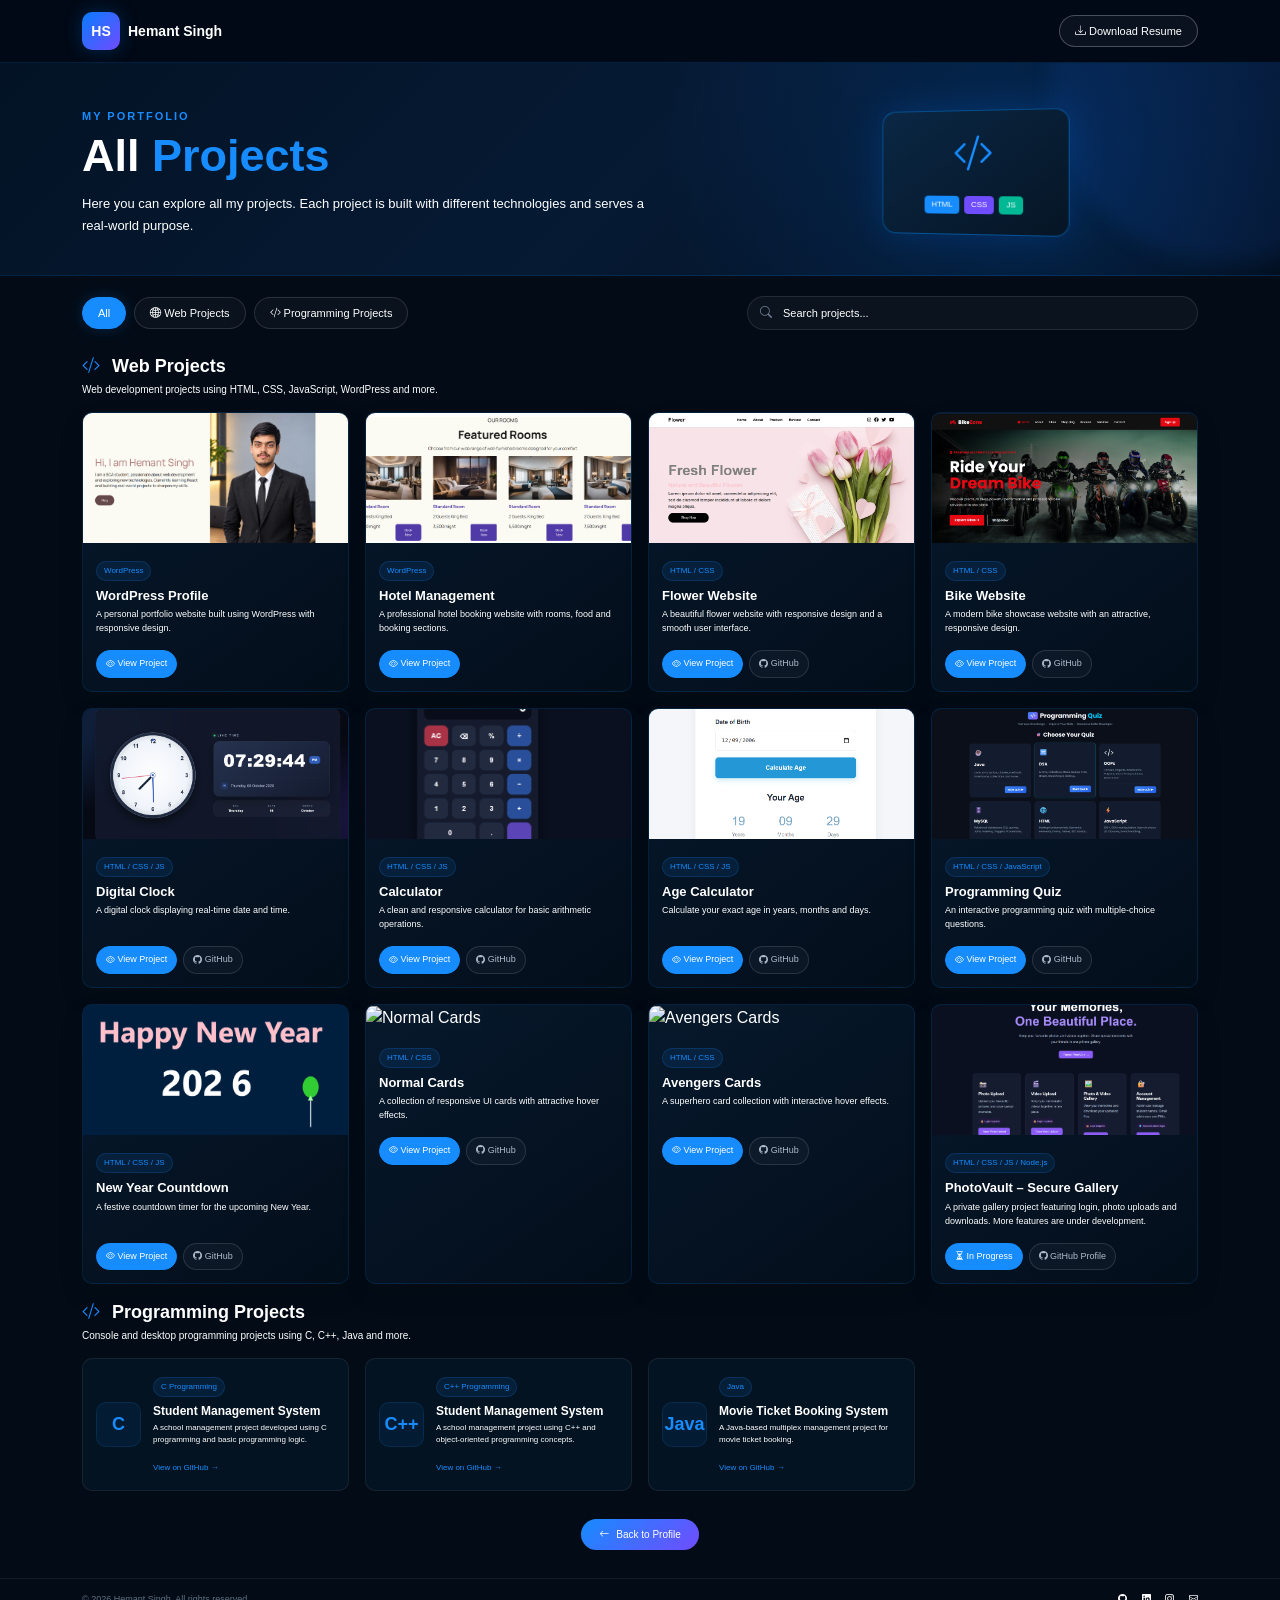
==== Project.html @ c43067c3 "Add files via upload" ====
<!DOCTYPE html>
<html lang="en">
<head>
    <meta charset="UTF-8">
    <meta name="viewport" content="width=device-width, initial-scale=1.0">

    <title>All Projects | Hemant Singh</title>

    <!-- Bootstrap 5 -->
    <link
        href="https://cdn.jsdelivr.net/npm/bootstrap@5.3.3/dist/css/bootstrap.min.css"
        rel="stylesheet"
    >

    <!-- Bootstrap Icons -->
    <link
        rel="stylesheet"
        href="https://cdn.jsdelivr.net/npm/bootstrap-icons@1.11.3/font/bootstrap-icons.min.css"
    >

    <style>

        /* =====================================================
           GLOBAL
        ===================================================== */

        * {
            margin: 0;
            padding: 0;
            box-sizing: border-box;
        }

        html {
            scroll-behavior: smooth;
        }

        body {
            background: #030b16;
            color: #ffffff;
            font-family: Arial, Helvetica, sans-serif;
            overflow-x: hidden;
        }

        a {
            text-decoration: none;
        }

        /* =====================================================
           NAVBAR - NO MENU
        ===================================================== */

        .top-navbar {
            background: rgba(2, 10, 22, 0.96);
            border-bottom: 1px solid rgba(0, 140, 255, 0.18);
            padding: 12px 0;
        }

        .logo-box {
            width: 38px;
            height: 38px;
            border-radius: 10px;

            display: flex;
            align-items: center;
            justify-content: center;

            background: linear-gradient(
                135deg,
                #087cff,
                #704cff
            );

            color: white;
            font-size: 14px;
            font-weight: bold;

            box-shadow: 0 0 18px rgba(0, 132, 255, 0.25);
        }

        .brand-name {
            color: #ffffff;
            font-weight: 600;
            font-size: 14px;
        }
        .cv-btn {
            color: #ffffff;
            border: 1px solid rgba(255,255,255,0.25);
            background: rgba(255,255,255,0.04);
            border-radius: 20px;
            padding: 7px 15px;
            font-size: 11px;
            transition: 0.3s;
        }

        .cv-btn:hover {
            color: #ffffff;
            border-color: #168cff;
            background: #168cff;
            transform: translateY(-2px);
        }

        /* =====================================================
           HERO
        ===================================================== */

        .project-hero {
            position: relative;
            overflow: hidden;

            padding: 45px 0 38px;

            background:
                radial-gradient(
                    circle at 80% 50%,
                    rgba(0, 119, 255, 0.20),
                    transparent 35%
                ),
                linear-gradient(
                    135deg,
                    #031325,
                    #061a34,
                    #030b16
                );

            border-bottom: 1px solid rgba(0, 140, 255, 0.16);
        }

        .project-hero::before {
            content: "";
            position: absolute;

            width: 350px;
            height: 350px;

            right: -120px;
            top: -150px;

            border-radius: 50%;

            background: rgba(36, 108, 255, 0.10);
            filter: blur(10px);
        }

        .small-title {
            color: #168cff;
            font-size: 11px;
            letter-spacing: 2px;
            font-weight: bold;
            margin-bottom: 4px;
        }

        .hero-title {
            font-size: clamp(30px, 5vw, 45px);
            font-weight: 700;
            margin-bottom: 10px;
        }

        .hero-title span {
            color: #168cff;
        }

        .hero-description {
            max-width: 580px;
            color: white;
            font-size: 13px;
            line-height: 1.7;
            margin-bottom: 0;
        }

        /* Code Illustration */

        .hero-code {
            display: flex;
            justify-content: center;
            align-items: center;
        }

        .code-box {
            position: relative;

            width: 190px;
            height: 125px;

            border: 1px solid rgba(0, 140, 255, 0.45);
            border-radius: 14px;

            background: linear-gradient(
                145deg,
                #0a2744,
                #061525
            );

            box-shadow:
                0 0 35px rgba(0, 115, 255, 0.20);

            transform: perspective(500px) rotateY(-10deg);
        }

        .code-screen {
            height: 85px;

            display: flex;
            align-items: center;
            justify-content: center;

            color: #168cff;
            font-size: 40px;
        }

        .code-tags {
            display: flex;
            justify-content: center;
            gap: 5px;
        }

        .code-tags span {
            font-size: 8px;
            padding: 3px 7px;
            border-radius: 4px;
            background: #168cff;
            color: white;
        }

        .code-tags span:nth-child(2) {
            background: #704cff;
        }

        .code-tags span:nth-child(3) {
            background: #00b894;
        }

        /* =====================================================
           PROJECT CONTROLS
        ===================================================== */

        .controls {
            padding: 20px 0 8px;
        }

        .filter-btn {
            border: 1px solid rgba(255,255,255,0.13);
            color: white;
            background: rgba(255,255,255,0.03);

            border-radius: 20px;
            padding: 7px 15px;

            font-size: 11px;
            transition: 0.3s;
        }

        .filter-btn:hover,
        .filter-btn.active {
            color: #ffffff;
            background: #168cff;
            border-color: #168cff;

            box-shadow: 0 0 15px rgba(22,140,255,0.20);
        }

        .search-box {
            position: relative;
        }

        .search-box i {
            position: absolute;
            left: 13px;
            top: 50%;
            transform: translateY(-50%);

            color: #718096;
            font-size: 12px;
        }

        .search-input {
            width: 100%;

            background: rgba(255,255,255,0.035);
            border: 1px solid rgba(255,255,255,0.10);

            color: white;

            border-radius: 20px;

            padding: 8px 15px 8px 35px;

            font-size: 11px;
            outline: none;
        }

        .search-input::placeholder {
            color:white;
        }

        .search-input:focus {
            border-color: #168cff;
            box-shadow: 0 0 12px rgba(22,140,255,0.10);
        }

        /* =====================================================
           SECTION TITLE
        ===================================================== */

        .section-title {
            margin-top: 18px;
            margin-bottom: 15px;
        }

        .section-title h2 {
            font-size: 18px;
            margin-bottom: 4px;
            font-weight: 600;
        }

        .section-title p {
            color: white;
            font-size: 10px;
            margin: 0;
        }

        .section-title h2 i {
            color: #168cff;
            margin-right: 7px;
        }

        /* =====================================================
           PROJECT CARD
        ===================================================== */

        .project-card {
            height: 100%;

            background: linear-gradient(
                145deg,
                rgba(7, 26, 46, 0.95),
                rgba(3, 14, 27, 0.98)
            );

            border: 1px solid rgba(0, 140, 255, 0.13);
            border-radius: 10px;

            overflow: hidden;

            transition: 0.3s ease;

            box-shadow: 0 10px 25px rgba(0,0,0,0.12);
        }

        .project-card:hover {
            transform: translateY(-6px);

            border-color: rgba(22,140,255,0.55);

            box-shadow:
                0 15px 35px rgba(0,0,0,0.25),
                0 0 20px rgba(22,140,255,0.08);
        }

        .project-image {
            height: 130px;
            width: 100%;

            object-fit: cover;

            background: #07182b;
        }

        .project-content {
            padding: 13px;
        }

        .project-badge {
            display: inline-block;

            color: #168cff;
            background: rgba(22,140,255,0.10);

            border: 1px solid rgba(22,140,255,0.18);

            border-radius: 10px;

            padding: 3px 7px;

            font-size: 8px;
            margin-bottom: 7px;
        }

        .project-title {
            color: #ffffff;

            font-size: 13px;
            font-weight: 600;

            margin-bottom: 5px;
        }

        .project-description {
            color: white;

            font-size: 9px;
            line-height: 1.55;

            min-height: 30px;

            margin-bottom: 12px;
        }

        .project-buttons {
            display: flex;
            gap: 6px;
        }

        .view-btn,
        .github-btn {
            font-size: 9px;

            border-radius: 15px;

            padding: 6px 9px;

            transition: 0.3s;
        }

        .view-btn {
            color: white;
            background: #168cff;
            border: 1px solid #168cff;
        }

        .view-btn:hover {
            color: white;
            background: #006edc;
        }

        .github-btn {
            color: #aebaca;

            background: rgba(255,255,255,0.03);

            border: 1px solid rgba(255,255,255,0.12);
        }

        .github-btn:hover {
            color: white;
            border-color: #168cff;
        }

        /* =====================================================
           PROGRAMMING CARD
        ===================================================== */

        .program-card {
            height: 100%;

            display: flex;
            align-items: center;
            gap: 12px;

            padding: 13px;

            background: rgba(5, 20, 36, 0.90);

            border: 1px solid rgba(255,255,255,0.07);

            border-radius: 10px;

            transition: 0.3s;
        }

        .program-card:hover {
            transform: translateY(-4px);
            border-color: rgba(22,140,255,0.35);
        }

        .program-icon {
            min-width: 45px;
            height: 45px;

            display: flex;
            align-items: center;
            justify-content: center;

            border-radius: 10px;

            font-size: 24px;

            background: rgba(22,140,255,0.08);
            color: #168cff;

            border: 1px solid rgba(22,140,255,0.13);
        }

        .program-title {
            font-size: 12px;
            font-weight: 600;
            margin-bottom: 4px;
        }

        .program-text {
            color: white;
            font-size: 8px;
            line-height: 1.5;
            margin-bottom: 7px;
        }

        .small-view {
            font-size: 8px;
            color: #168cff;
        }

        /* =====================================================
           BACK BUTTON
        ===================================================== */

        .back-profile {
            text-align: center;
            padding: 28px 0;
        }

        .back-btn {
            display: inline-flex;
            align-items: center;
            gap: 7px;

            color: white;

            background: linear-gradient(
                135deg,
                #168cff,
                #704cff
            );

            border: none;

            border-radius: 20px;

            padding: 8px 18px;

            font-size: 10px;

            transition: 0.3s;
        }

        .back-btn:hover {
            color: white;
            transform: translateY(-2px);

            box-shadow:
                0 8px 20px rgba(22,140,255,0.20);
        }

        /* =====================================================
           FOOTER
        ===================================================== */

        footer {
            border-top: 1px solid rgba(255,255,255,0.07);

            padding: 14px 0;

            color: #5f7083;

            font-size: 9px;
        }

        .footer-icons a {
            color: white;
            margin-left: 12px;
            transition: 0.3s;
        }

        .footer-icons a:hover {
            color: #168cff;
        }

        /* =====================================================
           NO RESULT
        ===================================================== */

        #noResult {
            display: none;
            text-align: center;
            padding: 40px 0;

            color: #738399;
        }

        #noResult i {
            font-size: 30px;
            display: block;
            margin-bottom: 8px;
        }

        /* =====================================================
           RESPONSIVE
        ===================================================== */

        @media (max-width: 767px) {

            .project-hero {
                padding: 35px 0;
            }

            .hero-title {
                font-size: 32px;
            }

            .hero-description {
                font-size: 12px;
            }

            .hero-code {
                display: none;
            }

            .controls {
                padding-top: 18px;
            }

            .search-box {
                margin-top: 12px;
            }

            .project-image {
                height: 155px;
            }

            .project-content {
                padding: 14px;
            }

            .program-card {
                min-height: 90px;
            }

        }

        @media (max-width: 400px) {

            .brand-name {
                font-size: 12px;
            }

            .cv-btn {
                padding: 6px 10px;
                font-size: 9px;
            }

            .filter-btn {
                padding: 6px 10px;
                font-size: 10px;
            }

        }

    </style>
</head>

<body>


<header class="top-navbar">
    <div class="container">
        <div class="d-flex align-items-center justify-content-between">
            <div class="d-flex align-items-center gap-2">
                <div class="logo-box">
                    HS
                </div>
                <span class="brand-name">
                    Hemant Singh
                </span>
            </div>
        
            <a href="Hemant_Singh_Resume2026.pdf" class="cv-btn">
                <i class="bi bi-download"></i>
                Download Resume
            </a>
        </div>
    </div>
</header>


<section class="project-hero">
    <div class="container">
        <div class="row align-items-center">
            <div class="col-lg-7">
                <div class="small-title">
                    MY PORTFOLIO
                </div>
                <h1 class="hero-title">
                    All <span>Projects</span>
                </h1>
                <p class="hero-description">
                    Here you can explore all my projects.
                    Each project is built with different
                    technologies and serves a real-world purpose.
                </p>
            </div>
            <div class="col-lg-5 hero-code">
                <div class="code-box">
                    <div class="code-screen">
                        <i class="bi bi-code-slash"></i>
                    </div>
                    <div class="code-tags">
                        <span>HTML</span>
                        <span>CSS</span>
                        <span>JS</span>
                    </div>
                </div>
            </div>
        </div>
    </div>
</section>





<main class="container">
    <div class="controls">
        <div class="row align-items-center">

            <div class="col-lg-7">
                <div class="d-flex flex-wrap gap-2">
                    <button class="filter-btn active"data-filter="all">
                        All
                    </button>
                    <button class="filter-btn"data-filter="web">
                        <i class="bi bi-globe2"></i>
                        Web Projects
                    </button>
                    <button class="filter-btn" data-filter="programming">
                        <i class="bi bi-code-slash"></i>
                        Programming Projects
                    </button>
                </div>
            </div>
            <div class="col-lg-5">
                <div class="search-box">
                    <i class="bi bi-search"></i>
                    <input type="text" id="searchInput"class="search-input" placeholder="Search projects...">
                </div>
            </div>
        </div>
    </div>

    <div
        class="section-title project-section"
        data-section="web">
        <h2>
            <i class="bi bi-code-slash"></i>
            Web Projects
        </h2>
        <p>
            Web development projects using HTML, CSS,
            JavaScript, WordPress and more.
        </p>
    </div>

    <div class="row g-3" id="projectContainer">

         <!-- ================= PROJECT 1 ================= -->
    
        <div class="col-12 col-sm-6 col-lg-3 project-item"
            data-category="web"
            data-name="WordPress Profile">
            <div class="project-card">
                <img
                    src="image/pw.png"
                    class="project-image"
                    alt="Hotel Management">
                <div class="project-content">
                    <span class="project-badge">WordPress</span>
                    <h3 class="project-title">WordPress Profile</h3>
                    <p class="project-description">
                        A personal portfolio website built
                        using WordPress with responsive design.
                    </p>
                    <div class="project-buttons">
                        <a href="https://hemantsinghdev.blog/" class="view-btn" target="_blank">
                            <i class="bi bi-eye"></i>
                            View Project
                        </a>
                    </div>
                </div>
            </div>
        </div>
      

        <!-- PROJECT 2: HOTEL MANAGEMENT -->

<div class="col-12 col-sm-6 col-lg-3 project-item"
     data-category="web"
     data-name="Hotel Management WordPress">

    <div class="project-card">
        <img src="image/hotel.png" class="project-image"
            alt="Hotel Management">

        <div class="project-content">
            <span class="project-badge">WordPress</span>
            <h3 class="project-title">Hotel Management</h3>

            <p class="project-description">
                A professional hotel booking website with rooms,
                food and booking sections.
            </p>

            <div class="project-buttons">
                <a href="https://hemantsinghdev.blog/hotal/"
                class="view-btn" target="_blank" rel="noopener noreferrer">
                    <i class="bi bi-eye"></i> View Project
                </a>
            </div>
        </div>
    </div>
</div>

<!-- PROJECT 3: FLOWER WEBSITE -->

<div class="col-12 col-sm-6 col-lg-3 project-item"
     data-category="web"
     data-name="Flower Website">


    <div class="project-card">
        <img src="image/flower.png" class="project-image"
            alt="Flower Website">

        <div class="project-content">
            <span class="project-badge">HTML / CSS</span>
            <h3 class="project-title">Flower Website</h3>

            <p class="project-description">
                A beautiful flower website with responsive design
                and a smooth user interface.
            </p>

            <div class="project-buttons">
                <a href="https://hemantsingh912.github.io/flower-Web-site/"
                class="view-btn" target="_blank" rel="noopener noreferrer">
                    <i class="bi bi-eye"></i> View Project
                </a>

                <a href="https://github.com/hemantsingh912/flower-Web-site"
                class="github-btn" target="_blank" rel="noopener noreferrer">
                    <i class="bi bi-github"></i> GitHub
                </a>
            </div>
        </div>
    </div>
</div>

<!-- PROJECT 4: BIKE WEBSITE -->

<div class="col-12 col-sm-6 col-lg-3 project-item"
     data-category="web"
     data-name="Bike Website">


    <div class="project-card">
        <img src="image/bike.png" class="project-image"
            alt="Bike Website">

        <div class="project-content">
            <span class="project-badge">HTML / CSS</span>
            <h3 class="project-title">Bike Website</h3>

            <p class="project-description">
                A modern bike showcase website with an attractive,
                responsive design.
            </p>

            <div class="project-buttons">
                <a href="https://hemantsingh912.github.io/BikeWebsite/"
                class="view-btn" target="_blank" rel="noopener noreferrer">
                    <i class="bi bi-eye"></i> View Project
                </a>

                <a href="https://github.com/hemantsingh912/BikeWebsite"
                class="github-btn" target="_blank" rel="noopener noreferrer">
                    <i class="bi bi-github"></i> GitHub
                </a>
            </div>
        </div>
    </div>
</div>

<!-- PROJECT 5: DIGITAL CLOCK -->

<div class="col-12 col-sm-6 col-lg-3 project-item"
     data-category="web"
     data-name="Digital Clock">


    <div class="project-card">
        <img src="image/digitalc.png" class="project-image"
            alt="Digital Clock">

        <div class="project-content">
            <span class="project-badge">HTML / CSS / JS</span>
            <h3 class="project-title">Digital Clock</h3>

            <p class="project-description">
                A digital clock displaying real-time date and time.
            </p>

            <div class="project-buttons">
                <a href="https://hemantsingh912.github.io/Digital-Clock/"
                class="view-btn" target="_blank" rel="noopener noreferrer">
                    <i class="bi bi-eye"></i> View Project
                </a>

                <a href="https://github.com/hemantsingh912/Digital-Clock"
                class="github-btn" target="_blank" rel="noopener noreferrer">
                    <i class="bi bi-github"></i> GitHub
                </a>
            </div>
        </div>
    </div>
</div>

<!-- PROJECT 6: CALCULATOR -->

<div class="col-12 col-sm-6 col-lg-3 project-item"
     data-category="web"
     data-name="Calculator">


    <div class="project-card">
        <img src="image/calculator.png" class="project-image"
            alt="Calculator">

        <div class="project-content">
            <span class="project-badge">HTML / CSS / JS</span>
            <h3 class="project-title">Calculator</h3>

            <p class="project-description">
                A clean and responsive calculator for basic
                arithmetic operations.
            </p>

            <div class="project-buttons">
                <a href="https://hemantsingh912.github.io/Calculator/"
                class="view-btn" target="_blank" rel="noopener noreferrer">
                    <i class="bi bi-eye"></i> View Project
                </a>

                <a href="https://github.com/hemantsingh912/Calculator"
                class="github-btn" target="_blank" rel="noopener noreferrer">
                    <i class="bi bi-github"></i> GitHub
                </a>
            </div>
        </div>
    </div>
</div>

<!-- PROJECT 7: AGE CALCULATOR -->

<div class="col-12 col-sm-6 col-lg-3 project-item"
     data-category="web"
     data-name="Age Calculator">

    <div class="project-card">
        <img src="image/agecalculator.png" class="project-image"
            alt="Age Calculator">

        <div class="project-content">
            <span class="project-badge">HTML / CSS / JS</span>
            <h3 class="project-title">Age Calculator</h3>

            <p class="project-description">
                Calculate your exact age in years, months and days.
            </p>

            <div class="project-buttons">
                <a href="https://hemantsingh912.github.io/Age-Calculator/"
                class="view-btn" target="_blank" rel="noopener noreferrer">
                    <i class="bi bi-eye"></i> View Project
                </a>

                <a href="https://github.com/hemantsingh912/Age-Calculator"
                class="github-btn" target="_blank" rel="noopener noreferrer">
                    <i class="bi bi-github"></i> GitHub
                </a>
            </div>
        </div>
    </div>
</div>

<!-- PROJECT 8: PROGRAMMING QUIZ -->

<div class="col-12 col-sm-6 col-lg-3 project-item"
     data-category="web"
     data-name="Programming Quiz">

    <div class="project-card">
        <img src="image/quiz.png" class="project-image"
            alt="Programming Quiz">

        <div class="project-content">
            <span class="project-badge">HTML / CSS / JavaScript</span>
            <h3 class="project-title">Programming Quiz</h3>

            <p class="project-description">
                An interactive programming quiz with multiple-choice
                questions.
            </p>

            <div class="project-buttons">
                <a href="https://hemantsingh912.github.io/Quiz/"
                class="view-btn" target="_blank" rel="noopener noreferrer">
                    <i class="bi bi-eye"></i> View Project
                </a>

                <a href="https://github.com/hemantsingh912/Quiz"
                class="github-btn" target="_blank" rel="noopener noreferrer">
                    <i class="bi bi-github"></i> GitHub
                </a>
            </div>
        </div>
    </div>
</div>

<!-- PROJECT 8: NEW YEAR COUNTDOWN -->

<div class="col-12 col-sm-6 col-lg-3 project-item"
     data-category="web"
     data-name="New Year Countdown">


    <div class="project-card">
        <img src="image/newyear.png" class="project-image"
            alt="New Year Countdown">

        <div class="project-content">
            <span class="project-badge">HTML / CSS / JS</span>
            <h3 class="project-title">New Year Countdown</h3>

            <p class="project-description">
                A festive countdown timer for the upcoming New Year.
            </p>

            <div class="project-buttons">
                <a href="https://hemantsingh912.github.io/new-year/"
                class="view-btn" target="_blank" rel="noopener noreferrer">
                    <i class="bi bi-eye"></i> View Project
                </a>

                <a href="https://github.com/hemantsingh912/new-year"
                class="github-btn" target="_blank" rel="noopener noreferrer">
                    <i class="bi bi-github"></i> GitHub
                </a>
            </div>
        </div>
    </div>
</div>

<!-- PROJECT 10: NORMAL CARDS -->

<div class="col-12 col-sm-6 col-lg-3 project-item"
     data-category="web"
     data-name="Normal Cards">

    <div class="project-card">
        <img src="image/normalc.png" class="project-image"
            alt="Normal Cards">

        <div class="project-content">
            <span class="project-badge">HTML / CSS</span>
            <h3 class="project-title">Normal Cards</h3>

            <p class="project-description">
                A collection of responsive UI cards with
                attractive hover effects.
            </p>

            <div class="project-buttons">
                <a href="https://hemantsingh912.github.io/cards/"
                class="view-btn" target="_blank" rel="noopener noreferrer">
                    <i class="bi bi-eye"></i> View Project
                </a>

                <a href="https://github.com/hemantsingh912/cards"
                class="github-btn" target="_blank" rel="noopener noreferrer">
                    <i class="bi bi-github"></i> GitHub
                </a>
            </div>
        </div>
    </div>
</div>

<!-- PROJECT 11: AVENGERS CARDS -->

<div class="col-12 col-sm-6 col-lg-3 project-item"
     data-category="web"
     data-name="Avengers Cards">

    <div class="project-card">
        <img src="image/ACards.png" class="project-image"
            alt="Avengers Cards">

        <div class="project-content">
            <span class="project-badge">HTML / CSS</span>
            <h3 class="project-title">Avengers Cards</h3>

            <p class="project-description">
                A superhero card collection with interactive
                hover effects.
            </p>

            <div class="project-buttons">
                <a href="https://hemantsingh912.github.io/Averenger-cards/"
                class="view-btn" target="_blank" rel="noopener noreferrer">
                    <i class="bi bi-eye"></i> View Project
                </a>

                <a href="https://github.com/hemantsingh912/Averenger-cards"
                class="github-btn" target="_blank" rel="noopener noreferrer">
                    <i class="bi bi-github"></i> GitHub
                </a>
            </div>
        </div>
    </div>
</div>

<!-- PROJECT 12: PHOTOVAULT -->

<div class="col-12 col-sm-6 col-lg-3 project-item"
     data-category="web"
     data-name="PhotoVault Secure Gallery">

    <div class="project-card">
        <img src="image/phototype.png" class="project-image"
            alt="PhotoVault Secure Gallery">

        <div class="project-content">
            <span class="project-badge">HTML / CSS / JS / Node.js</span>
            <h3 class="project-title">PhotoVault – Secure Gallery</h3>

            <p class="project-description">
                A private gallery project featuring login,
                photo uploads and downloads. More features are
                under development.
            </p>

            <div class="project-buttons">
                <a href="#" class="view-btn"
                aria-disabled="true"
                onclick="return false;">
                    <i class="bi bi-hourglass-split"></i> In Progress
                </a>

                <a href="https://github.com/hemantsingh912"
                class="github-btn" target="_blank" rel="noopener noreferrer">
                    <i class="bi bi-github"></i> GitHub Profile
                </a>
            </div>
        </div>
    </div>
</div>
</div>

    <!-- =================================================
         PROGRAMMING PROJECTS
    ================================================== -->

<div class="section-title programming-section" data-section="programming">

        <h2>
            <i class="bi bi-code-slash"></i>
            Programming Projects
        </h2>

        <p>
            Console and desktop programming projects
            using C, C++, Java and more.
        </p>

</div>

<div class="row g-3">

        <!-- C PROJECT: STUDENT MANAGEMENT SYSTEM -->

    <div class="col-12 col-md-6 col-lg-3 project-item"
        data-category="programming"
        data-name="C Student Management System">


        <div class="program-card">
            <div class="program-icon">
                <span style="font-size: 18px; font-weight: bold;">C</span>
            </div>

            <div>
                <span class="project-badge">C Programming</span>

                <h3 class="program-title">Student Management System</h3>

                <p class="program-text">
                    A school management project developed using
                    C programming and basic programming logic.
                </p>

                <a href="https://github.com/hemantsingh912/Student-Management-System-C-programing"
                class="small-view" target="_blank" rel="noopener noreferrer">
                    View on GitHub →
                </a>
            </div>
        </div>
    </div>

<!-- C++ PROJECT: STUDENT MANAGEMENT SYSTEM -->

    <div class="col-12 col-md-6 col-lg-3 project-item"
        data-category="programming"
        data-name="C++ Student Management System">


        <div class="program-card">
            <div class="program-icon">
            <span style="font-size: 18px; font-weight: bold;">C++</span>
            </div>

            <div>
                <span class="project-badge">C++ Programming</span>

                <h3 class="program-title">Student Management System</h3>

                <p class="program-text">
                    A school management project using C++
                    and object-oriented programming concepts.
                </p>

                <a href="https://github.com/hemantsingh912/Student-Management-System-Cpp-programing"
                class="small-view" target="_blank" rel="noopener noreferrer">
                    View on GitHub →
                </a>
            </div>
        </div>
    </div>

<!-- JAVA PROJECT: MOVIE TICKET BOOKING SYSTEM -->

    <div class="col-12 col-md-6 col-lg-3 project-item"
        data-category="programming"
        data-name="Java Movie Ticket Booking System">


        <div class="program-card">
            <div class="program-icon">
                <span style="font-size: 18px; font-weight: bold;">Java</span>
            </div>

            <div>
                <span class="project-badge">Java</span>

                <h3 class="program-title">Movie Ticket Booking System</h3>

                <p class="program-text">
                    A Java-based multiplex management project
                    for movie ticket booking.
                </p>

                <a href="https://github.com/hemantsingh912/Movie-Ticketing-multiplex-Management-System"
                class="small-view" target="_blank" rel="noopener noreferrer">
                    View on GitHub →
                </a>
            </div>
        </div>
    </div>
</div>

    <div id="noResult">
        <i class="bi bi-search"></i>
        No project found.
    </div>


    <!-- =================================================
         BACK TO PROFILE
    ================================================== -->

    <div class="back-profile">
        <a href="index.html" class="back-btn">
            <i class="bi bi-arrow-left"></i>
            Back to Profile
        </a>
    </div>
</main>


<!-- =====================================================
     FOOTER
===================================================== -->

<footer>

    <div class="container">

        <div class="d-flex justify-content-between align-items-center flex-wrap gap-2">

            <div>
                © 2026 Hemant Singh. All rights reserved.
            </div>

            <div class="footer-icons">

                <a href="#">
                    <i class="bi bi-github"></i>
                </a>

                <a href="#">
                    <i class="bi bi-linkedin"></i>
                </a>

                <a href="#">
                    <i class="bi bi-instagram"></i>
                </a>

                <a href="#">
                    <i class="bi bi-envelope"></i>
                </a>

            </div>

        </div>

    </div>

</footer>



<!-- =====================================================
     JAVASCRIPT
===================================================== -->

<script>

    const filterButtons =
        document.querySelectorAll(".filter-btn");

    const projects =
        document.querySelectorAll(".project-item");

    const searchInput =
        document.getElementById("searchInput");

    const webSection =
        document.querySelector(".project-section");

    const programmingSection =
        document.querySelector(".programming-section");

    const noResult =
        document.getElementById("noResult");


    let currentFilter = "all";


    /* =====================================================
       FILTER
    ===================================================== */

    filterButtons.forEach(button => {
        button.addEventListener("click", () => {
            filterButtons.forEach(btn => {
                btn.classList.remove("active");
            });
            button.classList.add("active");
            currentFilter =button.getAttribute("data-filter");
            applyFilters();
        });
    });


    /* =====================================================
       SEARCH
    ===================================================== */

    searchInput.addEventListener("input", () => {
        applyFilters();
    });


    /* =====================================================
       APPLY FILTER + SEARCH
    ===================================================== */
function applyFilters() {
const searchText = searchInput.value.toLowerCase().trim();
let visibleCount = 0;


projects.forEach(project => {
    const category = project.getAttribute("data-category");
    const name = (project.getAttribute("data-name") || "").toLowerCase();

    const categoryMatch =
        currentFilter === "all" || category === currentFilter;

    const searchMatch = name.includes(searchText);

    const shouldShow = categoryMatch && searchMatch;

    project.style.display = shouldShow ? "" : "none";

    if (shouldShow) {
        visibleCount++;
    }
});

// Section visibility
webSection.style.display =
    currentFilter === "programming" ? "none" : "";

programmingSection.style.display =
    currentFilter === "web" ? "none" : "";

// Show only sections that have matching projects
const visibleWebProjects = [
    ...document.querySelectorAll('#projectContainer .project-item')
].some(project => project.style.display !== "none");

const visibleProgrammingProjects = [
    ...document.querySelectorAll(
        '.programming-section ~ .row .project-item'
    )
].some(project => project.style.display !== "none");

if (currentFilter === "all") {
    webSection.style.display = visibleWebProjects ? "" : "none";
    programmingSection.style.display =
        visibleProgrammingProjects ? "" : "none";
}

noResult.style.display = visibleCount === 0 ? "block" : "none";


}


</script>


</body>
</html>
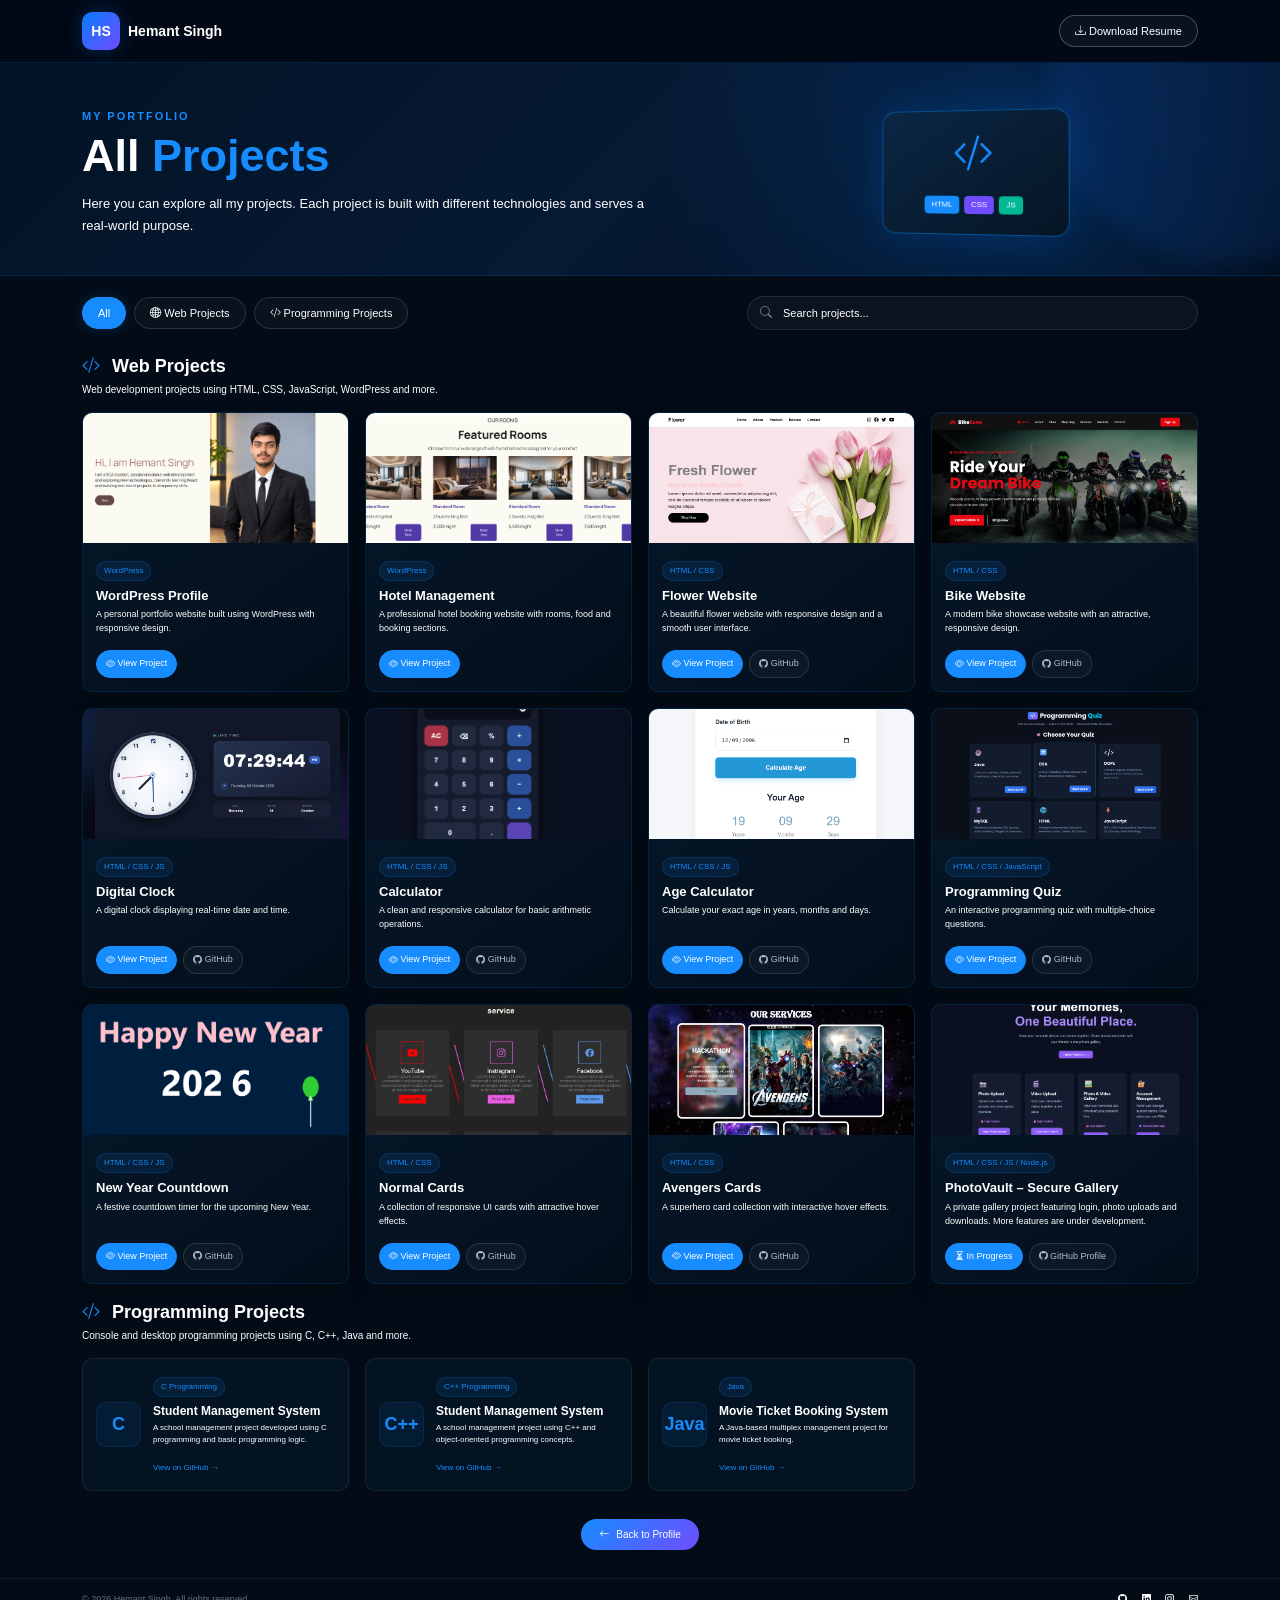
==== commit 48c130c5: "Update fmt.Println message from 'Hello' to 'Goodbye'cards image" ====
--- a/Project.html
+++ b/Project.html
@@ -1022,7 +1022,7 @@
     </div>
 </div>
 
-<!-- PROJECT 8: NEW YEAR COUNTDOWN -->
+<!-- PROJECT 9: NEW YEAR COUNTDOWN -->
 
 <div class="col-12 col-sm-6 col-lg-3 project-item"
      data-category="web"
@@ -1063,7 +1063,7 @@
      data-name="Normal Cards">
 
     <div class="project-card">
-        <img src="image/normalc.png" class="project-image"
+        <img src="image/normalC.png" class="project-image"
             alt="Normal Cards">
 
         <div class="project-content">
@@ -1097,7 +1097,7 @@
      data-name="Avengers Cards">
 
     <div class="project-card">
-        <img src="image/ACards.png" class="project-image"
+        <img src="image/acards.png" class="project-image"
             alt="Avengers Cards">
 
         <div class="project-content">
@@ -1446,4 +1446,4 @@
 
 
 </body>
-</html>+</html>
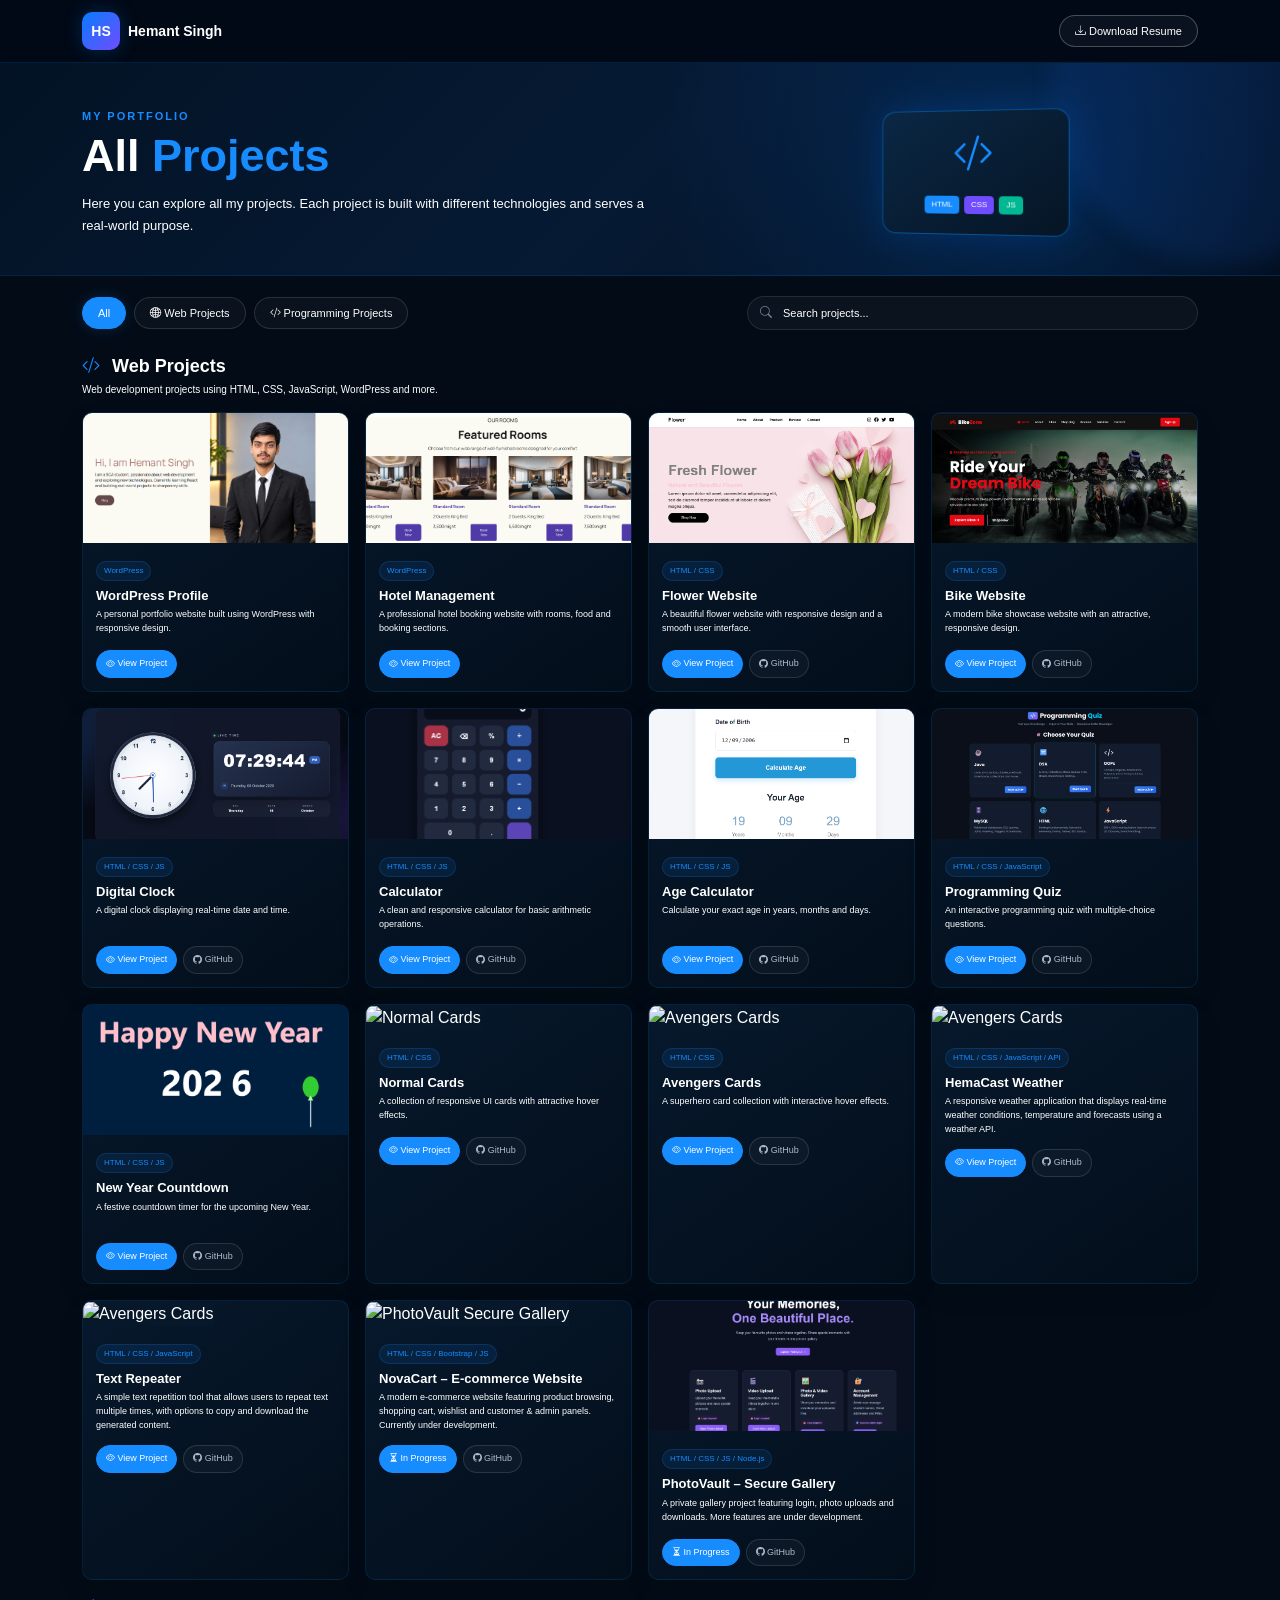
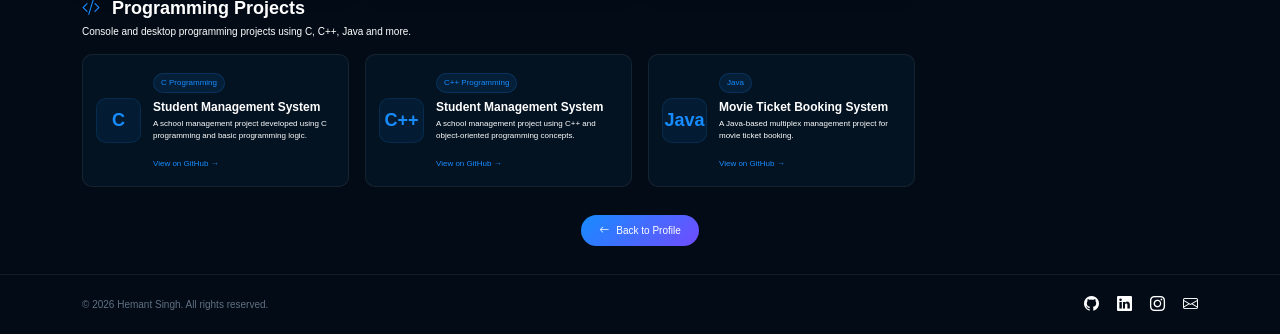
==== commit f777e041: "Project update project" ====
--- a/Project.html
+++ b/Project.html
@@ -550,27 +550,34 @@
         }
 
         /* =====================================================
-           FOOTER
+        FOOTER
         ===================================================== */
 
         footer {
             border-top: 1px solid rgba(255,255,255,0.07);
-
-            padding: 14px 0;
-
+            padding: 18px 0;
             color: #5f7083;
-
-            font-size: 9px;
+            font-size: 10px;
+        }
+
+        .footer-icons {
+            display: flex;
+            align-items: center;
+            gap: 18px;
         }
 
         .footer-icons a {
             color: white;
-            margin-left: 12px;
-            transition: 0.3s;
+            font-size: 15px;
+            transition: 0.3s ease;
+            display: inline-flex;
+            align-items: center;
+            justify-content: center;
         }
 
         .footer-icons a:hover {
             color: #168cff;
+            transform: translateY(-4px);
         }
 
         /* =====================================================
@@ -1022,7 +1029,7 @@
     </div>
 </div>
 
-<!-- PROJECT 9: NEW YEAR COUNTDOWN -->
+<!-- PROJECT 8: NEW YEAR COUNTDOWN -->
 
 <div class="col-12 col-sm-6 col-lg-3 project-item"
      data-category="web"
@@ -1063,7 +1070,7 @@
      data-name="Normal Cards">
 
     <div class="project-card">
-        <img src="image/normalC.png" class="project-image"
+        <img src="image/normalc.png" class="project-image"
             alt="Normal Cards">
 
         <div class="project-content">
@@ -1097,7 +1104,7 @@
      data-name="Avengers Cards">
 
     <div class="project-card">
-        <img src="image/acards.png" class="project-image"
+        <img src="image/ACards.png" class="project-image"
             alt="Avengers Cards">
 
         <div class="project-content">
@@ -1124,7 +1131,116 @@
     </div>
 </div>
 
-<!-- PROJECT 12: PHOTOVAULT -->
+
+<!-- PROJECT 12: AVENGERS CARDS -->
+
+<div class="col-12 col-sm-6 col-lg-3 project-item"
+     data-category="web"
+     data-name="Avengers Cards">
+
+    <div class="project-card">
+        <img src="image/weather.png" class="project-image"
+            alt="Avengers Cards">
+
+        <div class="project-content">
+            <span class="project-badge">HTML / CSS / JavaScript / API</span>
+            <h3 class="project-title">HemaCast Weather</h3>
+
+            <p class="project-description">
+                A responsive weather application that displays
+                real-time weather conditions, temperature and
+                forecasts using a weather API.
+            </p>
+
+            <div class="project-buttons">
+                <a href="https://hemantsingh912.github.io/HemaCast-Weather-/"
+                class="view-btn" target="_blank" rel="noopener noreferrer">
+                    <i class="bi bi-eye"></i> View Project
+                </a>
+
+                <a href="https://github.com/hemantsingh912/HemaCast-Weather-.git"
+                class="github-btn" target="_blank" rel="noopener noreferrer">
+                    <i class="bi bi-github"></i> GitHub
+                </a>
+            </div>
+        </div>
+    </div>
+</div>
+
+<!-- PROJECT 13: PHOTOVAULT -->
+
+<div class="col-12 col-sm-6 col-lg-3 project-item"
+     data-category="web"
+     data-name="Avengers Cards">
+
+    <div class="project-card">
+        <img src="image/text.png" class="project-image"
+            alt="Avengers Cards">
+
+        <div class="project-content">
+            <span class="project-badge">HTML / CSS / JavaScript</span>
+            <h3 class="project-title">Text Repeater</h3>
+
+            <p class="project-description">
+                A simple text repetition tool that allows users
+                to repeat text multiple times, with options to
+                copy and download the generated content.
+            </p>
+
+            <div class="project-buttons">
+                <a href="https://hemantsingh912.github.io/Text-Repeater/"
+                class="view-btn" target="_blank" rel="noopener noreferrer">
+                    <i class="bi bi-eye"></i> View Project
+                </a>
+
+                <a href="https://github.com/hemantsingh912/Text-Repeater.git"
+                class="github-btn" target="_blank" rel="noopener noreferrer">
+                    <i class="bi bi-github"></i> GitHub
+                </a>
+            </div>
+        </div>
+    </div>
+</div>
+
+<!-- PROJECT 14: PHOTOVAULT -->
+
+<div class="col-12 col-sm-6 col-lg-3 project-item"
+     data-category="web"
+     data-name="PhotoVault Secure Gallery">
+
+    <div class="project-card">
+        <img src="image/ecom.png" class="project-image"
+            alt="PhotoVault Secure Gallery">
+
+        <div class="project-content">
+            <span class="project-badge">HTML / CSS / Bootstrap / JS</span>
+            <h3 class="project-title">NovaCart – E-commerce Website</h3>
+
+            
+        <p class="project-description">
+            A modern e-commerce website featuring product browsing,
+            shopping cart, wishlist and customer & admin panels.
+            Currently under development.
+        </p>
+
+
+            <div class="project-buttons">
+                <a href="#" class="view-btn"
+                aria-disabled="true"
+                onclick="return false;">
+                    <i class="bi bi-hourglass-split"></i> In Progress
+                </a>
+
+                <a href="#"
+                class="github-btn" target="_blank" rel="noopener noreferrer">
+                    <i class="bi bi-github"></i> GitHub
+                </a>
+            </div>
+        </div>
+    </div>
+</div>
+
+<!-- PROJECT 13: PHOTOVAULT -->
 
 <div class="col-12 col-sm-6 col-lg-3 project-item"
      data-category="web"
@@ -1151,9 +1267,9 @@
                     <i class="bi bi-hourglass-split"></i> In Progress
                 </a>
 
-                <a href="https://github.com/hemantsingh912"
+                <a href="#"
                 class="github-btn" target="_blank" rel="noopener noreferrer">
-                    <i class="bi bi-github"></i> GitHub Profile
+                    <i class="bi bi-github"></i> GitHub 
                 </a>
             </div>
         </div>
@@ -1307,19 +1423,19 @@
 
             <div class="footer-icons">
 
-                <a href="#">
+                <a href="https://github.com/hemantsingh912">
                     <i class="bi bi-github"></i>
                 </a>
 
-                <a href="#">
+                <a href="https://www.linkedin.com/in/hemant-singh-1b76ba379/">
                     <i class="bi bi-linkedin"></i>
                 </a>
 
-                <a href="#">
+                <a href="https://www.instagram.com/hemantsingh5435/">
                     <i class="bi bi-instagram"></i>
                 </a>
 
-                <a href="#">
+                <a href="mailto:singhhemant2945@gmail.com">
                     <i class="bi bi-envelope"></i>
                 </a>
 
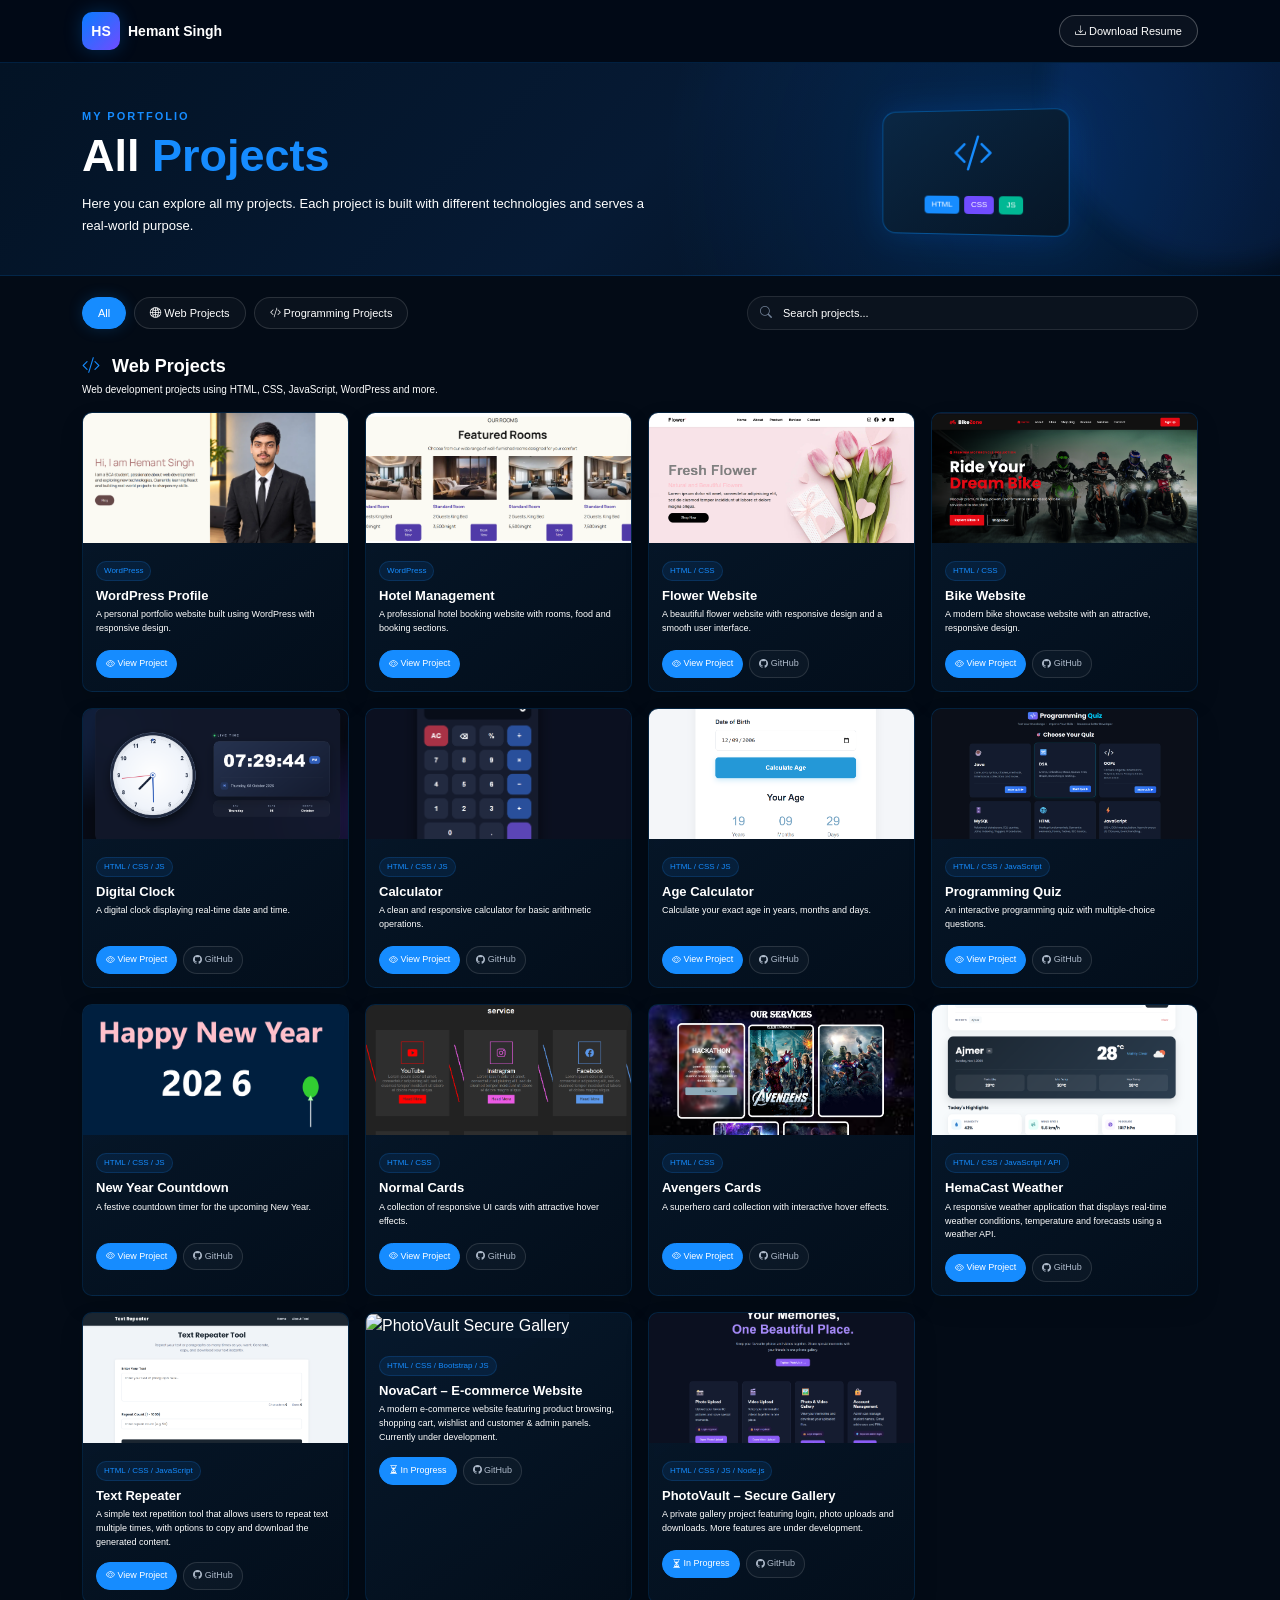
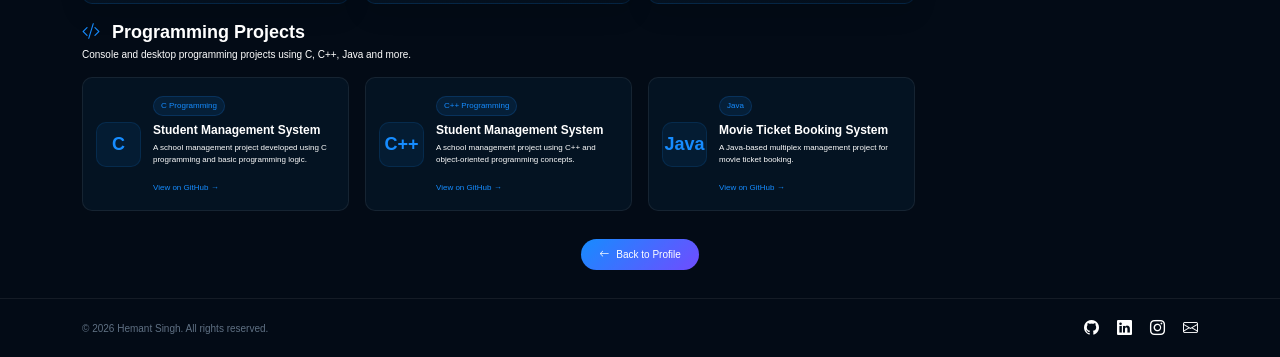
==== commit 25631d20: "image update" ====
--- a/Project.html
+++ b/Project.html
@@ -1070,7 +1070,7 @@
      data-name="Normal Cards">
 
     <div class="project-card">
-        <img src="image/normalc.png" class="project-image"
+        <img src="image/normalC.png" class="project-image"
             alt="Normal Cards">
 
         <div class="project-content">
@@ -1104,7 +1104,7 @@
      data-name="Avengers Cards">
 
     <div class="project-card">
-        <img src="image/ACards.png" class="project-image"
+        <img src="image/acards.png" class="project-image"
             alt="Avengers Cards">
 
         <div class="project-content">
